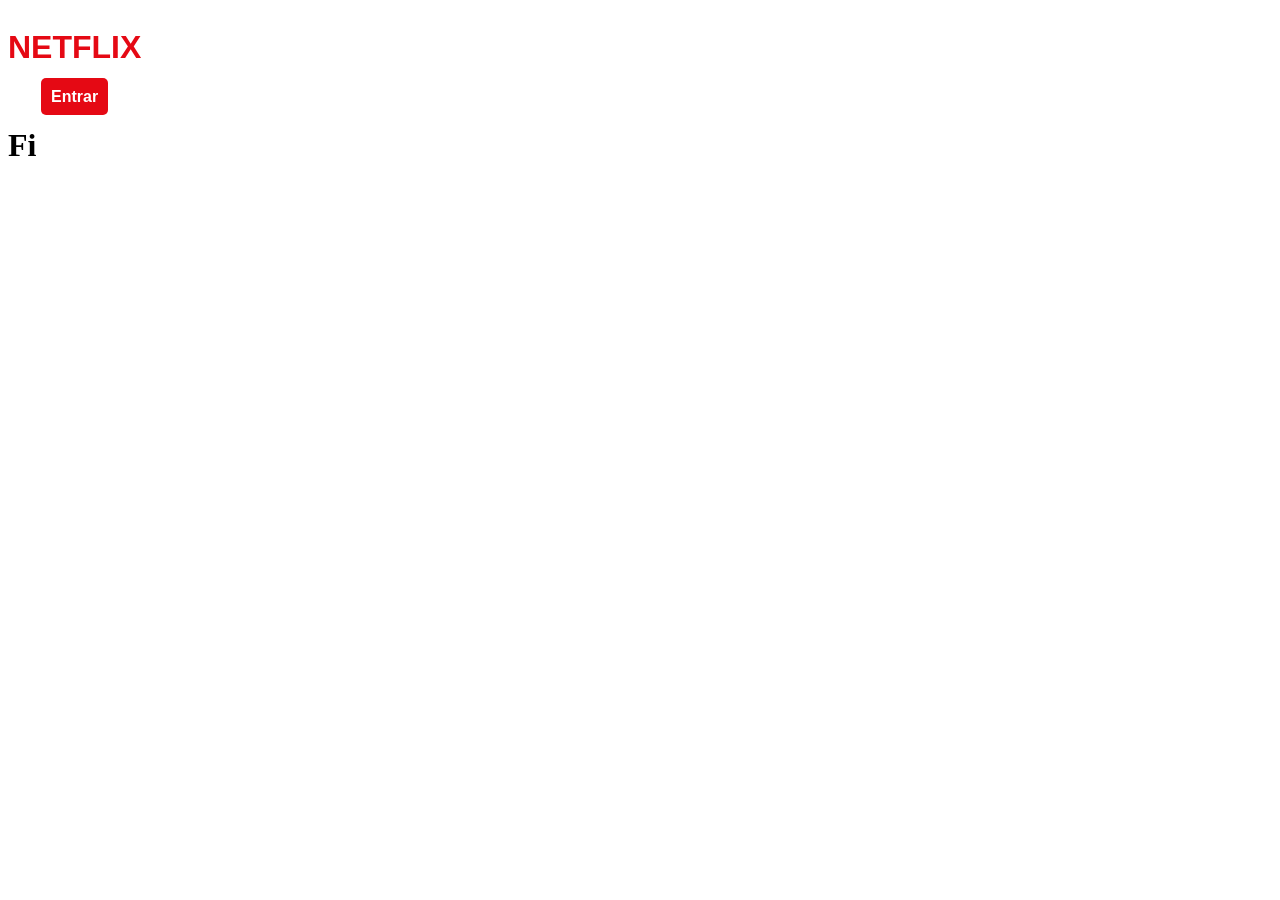
==== index.html @ b6964312 "Atualizado" ====
<!DOCTYPE html>
<html lang="pt-br">
<head>
    <meta charset="UTF-8">
    <meta name="viewport" content="width=device-width, initial-scale=1.0">
    <title>Netflix Brasil- assistir a séries online, assistir a filmes online</title>
    <link rel="shortcut icon" href="imagem/nficon2016.png" type="image/x-icon">
    <style>
        body{
            height: 98vh;
            background-image: url("netflixtela.png");
            background-size: cover;
            background-repeat: no-repeat;
        }
        .Nomenetflix{
            color:#E50914;
            font-family: sans-serif;
        }
        .tela{
            display:flex;
            text-align: center;
        }
        .Botaoentrar{
            color: white;
            font-family: Arial, Helvetica, sans-serif;
            text-align: right;
            background-color: #E50914;
            padding: 10px;
            border-radius: 5px;
            text-decoration: none;
            font-weight: bolder;
        }
    </style>
</head>
<body>
    <header class="tela">
        <div>
            <h1 class="Nomenetflix">NETFLIX</h1>
             <nav>
                <a class="Botaoentrar" href="#">Entrar</a>
             </nav>
        </div>
    </header>
    <main>
        <div>
            <h1>Fi</h1>
        </div>
    </main>
</body>
</html>
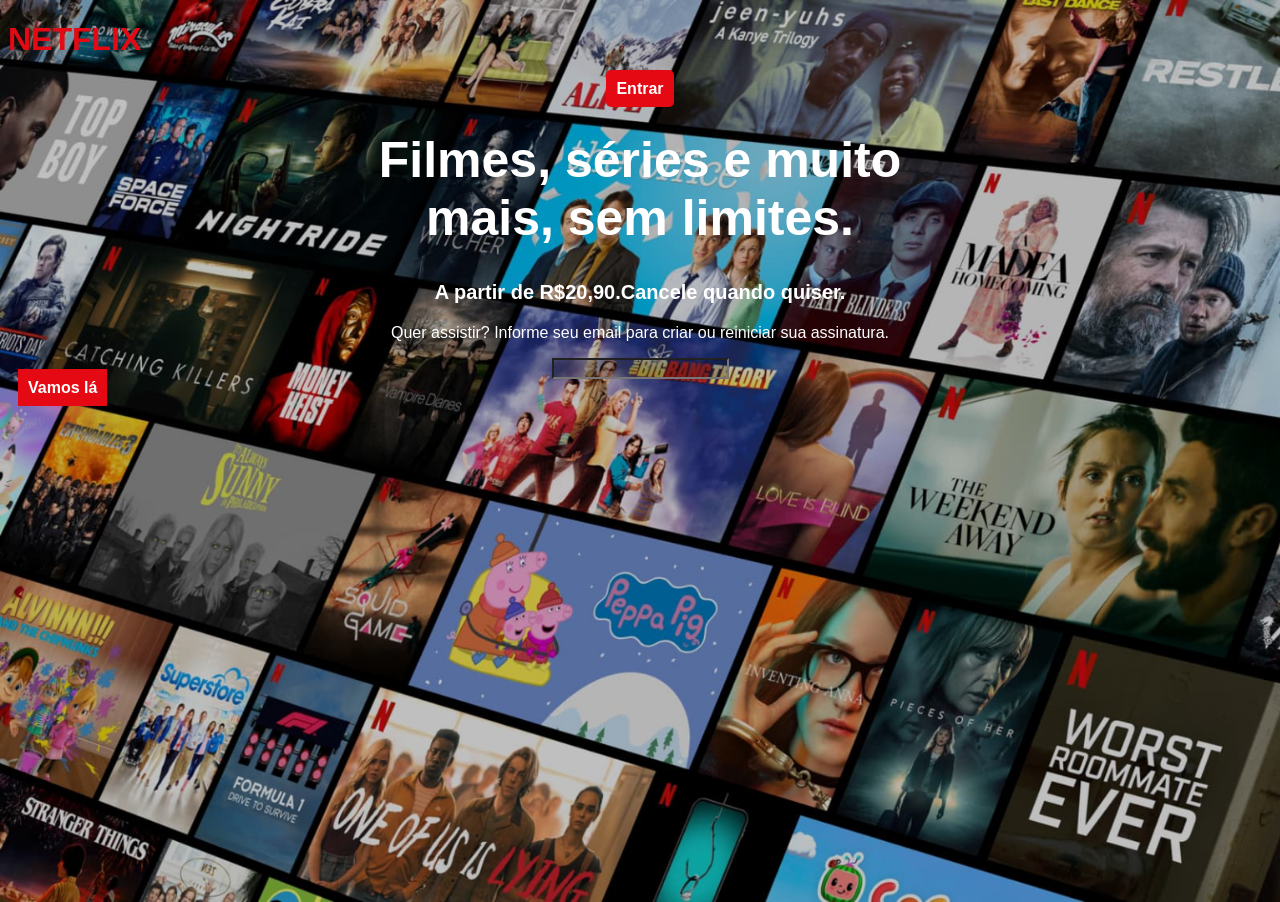
==== commit 58b3bb60: "Atualizado" ====
--- a/index.html
+++ b/index.html
@@ -5,45 +5,29 @@
     <meta name="viewport" content="width=device-width, initial-scale=1.0">
     <title>Netflix Brasil- assistir a séries online, assistir a filmes online</title>
     <link rel="shortcut icon" href="imagem/nficon2016.png" type="image/x-icon">
-    <style>
-        body{
-            height: 98vh;
-            background-image: url("netflixtela.png");
-            background-size: cover;
-            background-repeat: no-repeat;
-        }
-        .Nomenetflix{
-            color:#E50914;
-            font-family: sans-serif;
-        }
-        .tela{
-            display:flex;
-            text-align: center;
-        }
-        .Botaoentrar{
-            color: white;
-            font-family: Arial, Helvetica, sans-serif;
-            text-align: right;
-            background-color: #E50914;
-            padding: 10px;
-            border-radius: 5px;
-            text-decoration: none;
-            font-weight: bolder;
-        }
-    </style>
+    <link rel="stylesheet" href="style.css">
 </head>
 <body>
     <header class="tela">
         <div>
             <h1 class="Nomenetflix">NETFLIX</h1>
-             <nav>
-                <a class="Botaoentrar" href="#">Entrar</a>
-             </nav>
+            
+            <a class="Botaoentrar" href="#">Entrar</a>
+            
         </div>
     </header>
     <main>
+        <div class="conteudumain">
+            <h1 class="titulomain">Filmes, séries e muito <br> mais, sem limites.</h1>
+            <p class="paragrafomain1">A partir de R$20,90.Cancele quando quiser.</p>
+            <p class="paragrafomain">Quer assistir? Informe seu email para criar ou reiniciar sua assinatura.</p>
+        </div>
+        <div class="caixa">
+            <input type="email" class="caixaemail"></input>
+            
+        </div>
         <div>
-            <h1>Fi</h1>
+            <a href="#" class="linkmain">Vamos lá</a> 
         </div>
     </main>
 </body>
--- a/style.css
+++ b/style.css
@@ -0,0 +1,79 @@
+/* CONFIGURAÇÃO DO CORPO DO SITE*/
+body{
+    height: 97vh;
+    background-image: url("netflixtela.png");
+    background-size: cover;
+    background-repeat: no-repeat;
+    background-color: black;
+}
+/*CONFIGURAÇÃO DO CONTEÚDO INICIAL*/
+.Nomenetflix{
+    color:#E50914;
+    font-family: sans-serif;
+    display: flex;
+}
+.tela{
+    display:block;
+    text-align: center;
+}
+.Botaoentrar{
+    display: inline;
+    color: white;
+    font-family: Arial, Helvetica, sans-serif;
+    justify-items: right;
+    background-color: #E50914;
+    padding: 10px;
+    border-radius: 5px;
+    text-decoration: none;
+    font-weight: bolder;
+}
+
+/*CONFIGURAÇÃO DO MAIN*/
+.conteudomain{
+    display: flex;
+    text-align: center;
+    justify-items: center;
+}
+.titulomain{
+    color: white;
+    font-family: sans-serif;
+    font-weight: bold;
+    font-size: 50px;
+    text-align: center;
+
+}
+.paragrafomain1{
+    color: white;
+    font-family: sans-serif;
+    font-weight: 600;
+    font-size:20px ;
+    text-align:center;
+    
+}
+.paragrafomain{
+    color: white;
+    font-family: sans-serif;
+    text-align: center;
+}
+.caixa{
+    display:flex;
+    justify-content: center;
+}
+.caixaemail{
+    display:inline;
+    background-color: rgba(0, 0, 0, 0.233); 
+    text-align: center;
+    justify-content: center;
+    justify-items: center;
+    
+}
+.linkmain{
+    background-color: #E50914;
+    color: white;
+    font-family: Arial, Helvetica, sans-serif;
+    font-weight: bold;
+    text-decoration: none;
+    padding:10px;
+    margin: 10px;
+
+}
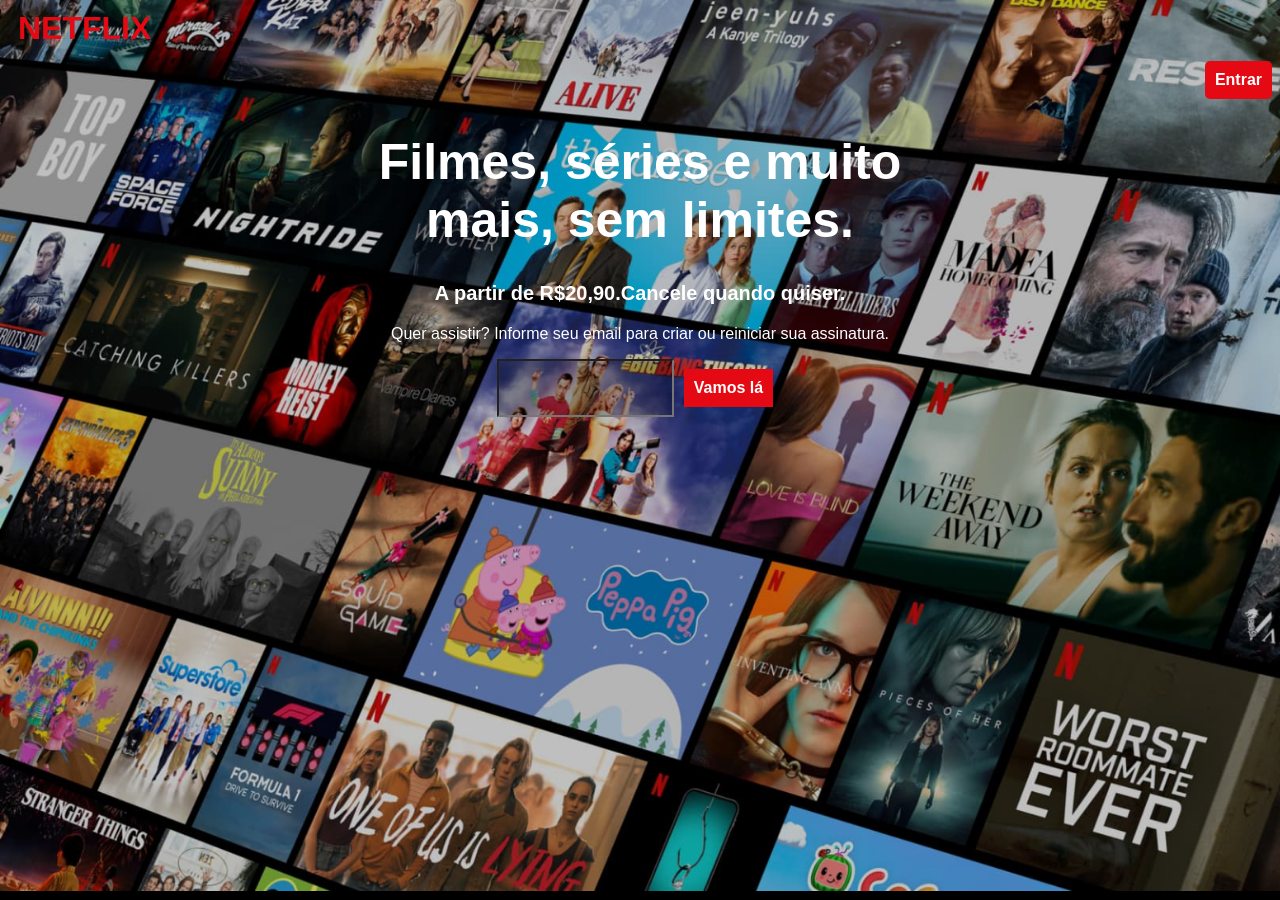
==== commit 11baff28: "Atualização" ====
--- a/index.html
+++ b/index.html
@@ -11,9 +11,9 @@
     <header class="tela">
         <div>
             <h1 class="Nomenetflix">NETFLIX</h1>
-            
+        </div>
+        <div class="botaoinicio">
             <a class="Botaoentrar" href="#">Entrar</a>
-            
         </div>
     </header>
     <main>
@@ -24,10 +24,9 @@
         </div>
         <div class="caixa">
             <input type="email" class="caixaemail"></input>
-            
+            <a href="#" class="linkmain">Vamos lá</a> 
         </div>
         <div>
-            <a href="#" class="linkmain">Vamos lá</a> 
         </div>
     </main>
 </body>
--- a/style.css
+++ b/style.css
@@ -11,10 +11,16 @@
     color:#E50914;
     font-family: sans-serif;
     display: flex;
+    margin: 10px 115px 14px 10px;;
+    
 }
 .tela{
-    display:block;
+    display:inline;
     text-align: center;
+}
+.botaoinicio{
+    display: flex;
+    justify-content: right;
 }
 .Botaoentrar{
     display: inline;
@@ -61,6 +67,7 @@
 }
 .caixaemail{
     display:inline;
+    color: white;
     background-color: rgba(0, 0, 0, 0.233); 
     text-align: center;
     justify-content: center;
@@ -68,6 +75,8 @@
     
 }
 .linkmain{
+    display:flex;
+    justify-items: center;
     background-color: #E50914;
     color: white;
     font-family: Arial, Helvetica, sans-serif;
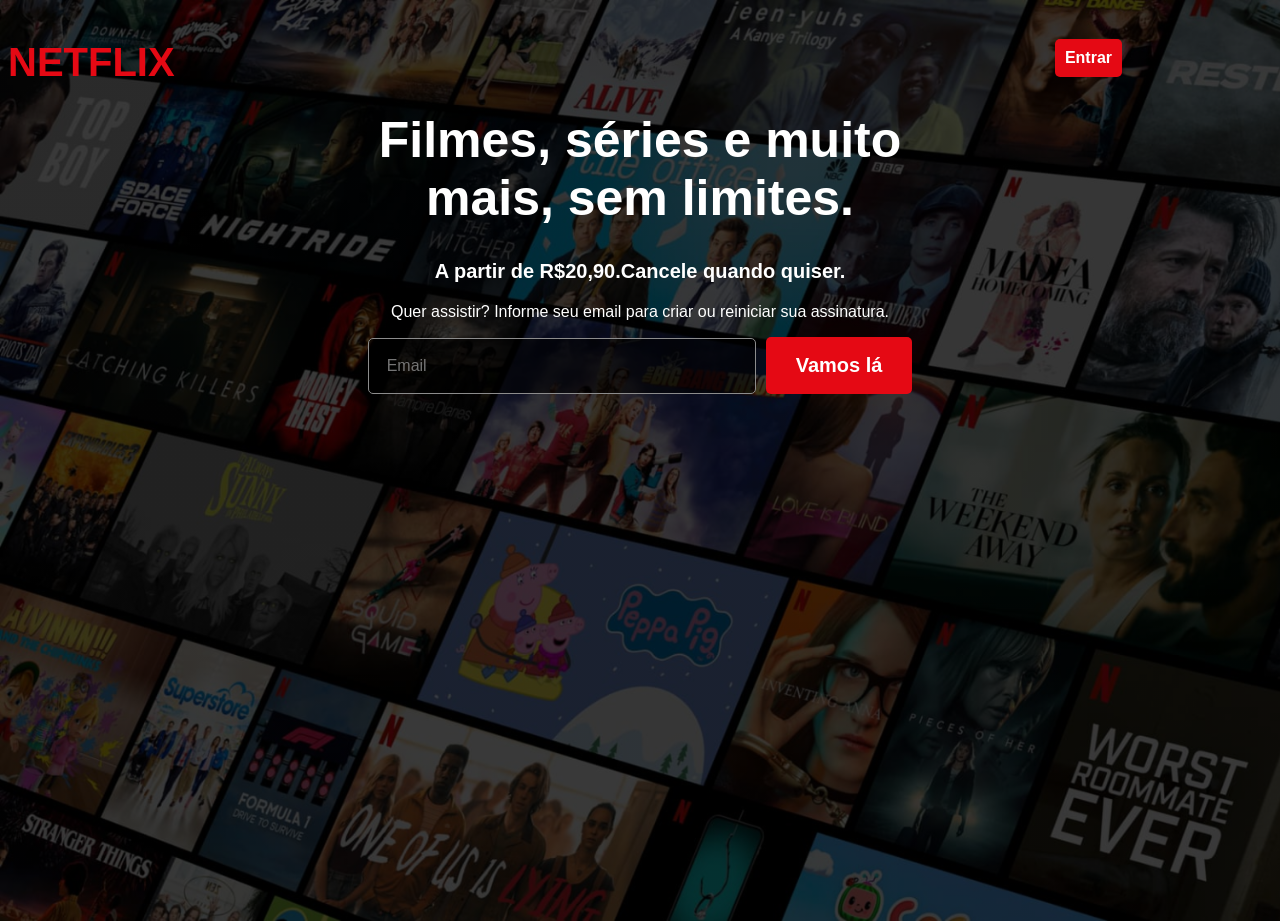
==== commit 28aa2f75: "atualizado" ====
--- a/index.html
+++ b/index.html
@@ -23,8 +23,10 @@
             <p class="paragrafomain">Quer assistir? Informe seu email para criar ou reiniciar sua assinatura.</p>
         </div>
         <div class="caixa">
-            <input type="email" class="caixaemail"></input>
-            <a href="#" class="linkmain">Vamos lá</a> 
+            <input type="email" class="caixaemail" placeholder="Email"></input>
+            <button class="botao-vamos-la">
+                <a class="botaolink" href="#">Vamos lá</a>
+            </button>
         </div>
         <div>
         </div>
--- a/style.css
+++ b/style.css
@@ -1,7 +1,7 @@
 /* CONFIGURAÇÃO DO CORPO DO SITE*/
 body{
     height: 97vh;
-    background-image: url("netflixtela.png");
+    background-image:linear-gradient(rgba(0,0,0,0.7), rgba(0,0,0,0.7)) ,url("netflixtela.png");
     background-size: cover;
     background-repeat: no-repeat;
     background-color: black;
@@ -11,7 +11,8 @@
     color:#E50914;
     font-family: sans-serif;
     display: flex;
-    margin: 10px 115px 14px 10px;;
+    margin: 40px auto 14px auto;
+    font-size:40px ;
     
 }
 .tela{
@@ -21,6 +22,9 @@
 .botaoinicio{
     display: flex;
     justify-content: right;
+    margin-top: -60px ;
+    margin-right: 150px;
+    
 }
 .Botaoentrar{
     display: inline;
@@ -64,25 +68,39 @@
 .caixa{
     display:flex;
     justify-content: center;
+    align-items: center;
+    gap: 10px;
 }
 .caixaemail{
-    display:inline;
+    width: 350px;
+    padding: 18px;
+    font-size: 16px;
     color: white;
-    background-color: rgba(0, 0, 0, 0.233); 
-    text-align: center;
-    justify-content: center;
-    justify-items: center;
+    background-color: rgba(0, 0, 0, 0.6); 
+    text-align: left;
+    border: 1px solid #8c8c8c;
+    border-radius: 5px;
+   
     
 }
-.linkmain{
-    display:flex;
+.botao-vamos-la{
     justify-items: center;
     background-color: #E50914;
     color: white;
-    font-family: Arial, Helvetica, sans-serif;
+    border: none;
     font-weight: bold;
     text-decoration: none;
-    padding:10px;
-    margin: 10px;
+    padding:17px 30px;
+    font-size: 20px;
+    font-weight: bold;
+    border-radius:5px;
 
+}
+.botao-vamos-la:hover{
+    color: #c11119;
+
+}
+.botaolink{
+    text-decoration: none;
+    color: white;
 }
